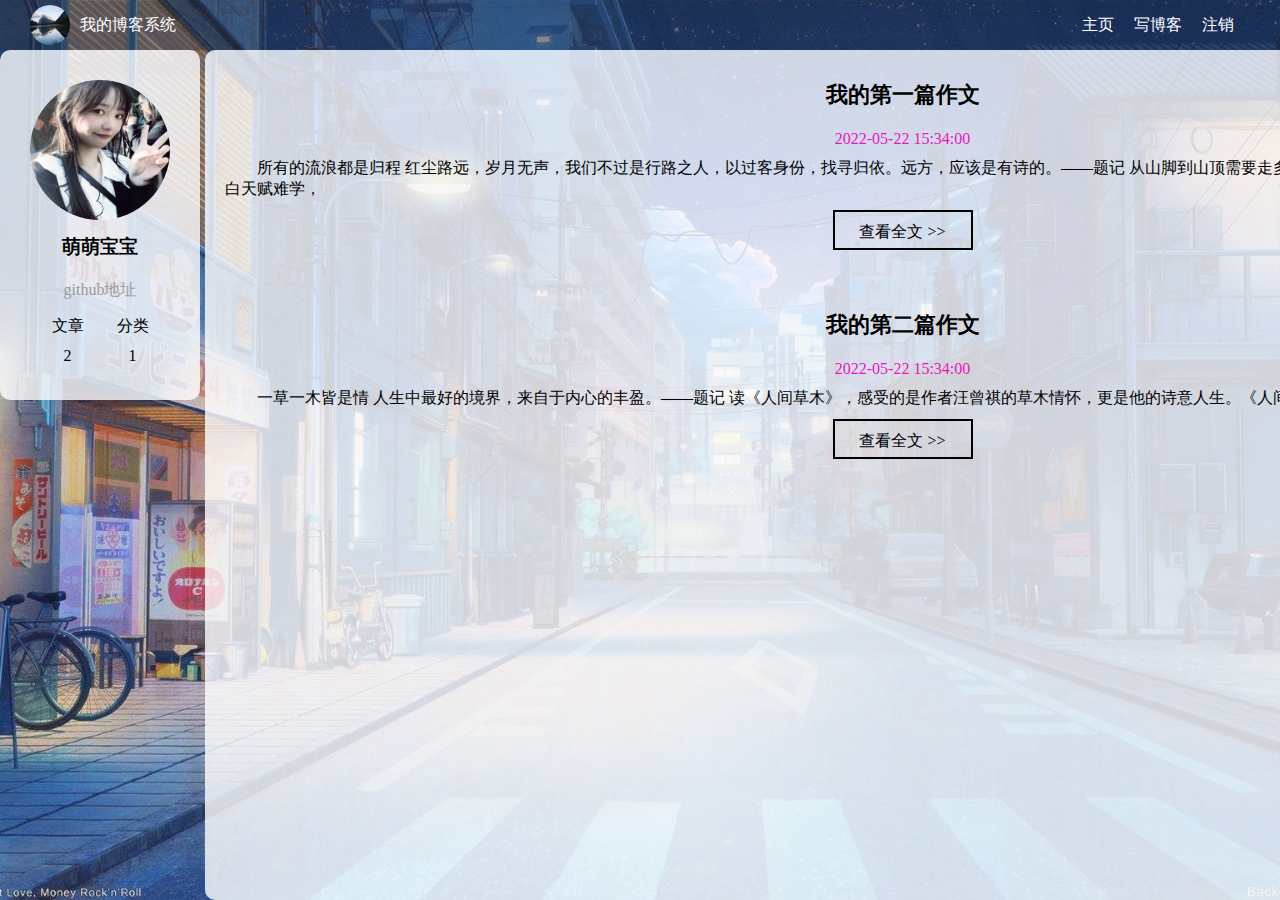
==== blog_list.html @ caf63a6f "Rename index.html to blog_list.html" ====
<!DOCTYPE html>
<html lang="en">
<head>
    <meta charset="UTF-8">
    <meta http-equiv="X-UA-Compatible" content="IE=edge">
    <meta name="viewport" content="width=device-width, initial-scale=1.0">
    <title>博客列表</title>
    <link rel="stylesheet" href="css/common.css">
    <link rel="stylesheet" href="css/blog_list.css">
</head>
<body>
    <!-- 导航栏 -->
    <div class="nav">
        <img src="img/风景.jpeg" alt="">
        <span>我的博客系统</span>
        <!-- 空白元素 实现占位 -->
        <div class="spacer"></div>
        <a href="blog_list.html">主页</a>
        <a href="blog_edit.html">写博客</a>
        <a href="#">注销</a>
    </div>
    <!-- 这里的.container作为页面的版心 -->
    <div class="container">
        <!-- 左侧个人信息 -->
        <div class="left">
            <!-- 表示整个用户的信息区域 -->
            <div class="card">
                <img src="img/萌萌宝宝.jpg" alt="">
                <h3>萌萌宝宝</h3>
                <a href="#">github地址</a>
                <div class="counter">
                    <span>文章</span>
                    <span>分类</span>
                </div>
                <div class="counter">
                    <span>2</span>
                    <span>1</span>
                </div>
            </div>
        </div>
        <!-- 右侧内容详情 -->
        <div class="right">
            <!-- .blog就对应表示一个博客 -->
            <div class="blog">
                <!-- 博客标题 -->
                <div class="title">
                    我的第一篇作文
                </div>
                <!-- 博客发布时间 -->
                <div class="date">
                    2022-05-22 15:34:00
                </div>
                <!-- 博客的摘要 -->
                <div class="desc">
                    所有的流浪都是归程
         红尘路远，岁月无声，我们不过是行路之人，以过客身份，找寻归依。远方，应该是有诗的。——题记
        从山脚到山顶需要走多久？从望岳到登高，便是杜甫的一生。李白天赋难学，
                </div>
                <a href="#">查看全文 &gt;&gt;</a>
            </div>
            <div class="blog">
                <!-- 博客标题 -->
                <div class="title">
                    我的第二篇作文
                </div>
                <!-- 博客发布时间 -->
                <div class="date">
                    2022-05-22 15:34:00
                </div>
                <!-- 博客的摘要 -->
                <div class="desc">
                    一草一木皆是情
                    人生中最好的境界，来自于内心的丰盈。——题记
               读《人间草木》，感受的是作者汪曾祺的草木情怀，更是他的诗意人生。《人间草木》是汪曾祺禁
                </div>
                <a href="#">查看全文 &gt;&gt;</a>
            </div>
        </div>
    </div>
</div>
</body>
</html>
---- css/common.css ----
/* 去掉浏览器页面默认样式 */
*{
    margin: 0;
    padding: 0;
    box-sizing: border-box;
}
/* 给整个页面加上背景图 */
html, body{
    height: 100%;
}

body{
    background-image: url(../img/背景.jpeg);
    background-repeat: no-repeat;
    background-position: center center;
    background-size: cover;

}

.nav{
    width: 100%;
      /* 一般来说这里的详细尺寸, 都是设计稿中已经标注清楚的了. 此处没设计稿, 具体的尺寸取决于我自己的喜好 */
    height: 50px;
    background-color: rgba(51,51,51,0.4);
    color: white;
     /* 导航栏内部的内容, 都是一行排列的. 就需要使用 flex 布局来进行操作 */
    display: flex;
      /* 实现子元素垂直居中效果 */
    align-items: center;
}

.nav img{
    width: 40px;
    height: 40px;
    border-radius: 50%;

    margin-left: 30px;
    margin-right: 10px;
}

.nav .spacer{
      /* 相对于父元素的宽度, 如果父元素(.nav) 宽度是 1000px, 此时 .spacer 就是 700px */
    width: 70%;
}

.nav a{
    color: white;
    text-decoration: none;
    padding: 0 10px
}

/* 版心相关样式 */
.container{
    /* 当前版心并不是和窗口一样宽的 */
    width: 1600px;
    height: calc(100% - 50px);

    /* 水平居中 */
    margin: 0 auto;
    display: flex;
    justify-content: space-between;
}

.container .left{
    height: 100%;
    width: 200px;
}

.container .right{
    height: 100%; 
    width: 1395px;

    background-color: rgba(255,255,255,0.8); 
    border-radius: 10px;

    overflow: auto;（实现多出来的正文部分显示在一页当中，给元素加滚动条）
} 


/* 接下来实现card部分样式 */
.card{
    background-color: rgba(255,255,255,0.8);
    border-radius: 10px;

    /* 通过这里的内边距，就可以头像居中 */
    /* 这里设置的30px，意思就是四个方向都是30px */
    padding: 30px;
}

.card img{
    width: 140px;
    height: 140px;
    border-radius: 50%;
}

.card h3{
    text-align: center;
    padding: 10px;
}

.card a{
     /* a 默认是行内元素. 行内元素的很多边距不生效. 为了简单起见, 直接设为块级元素. */
     display: block;
     text-align: center;
     text-decoration: none;
     color: #999;
     padding: 10px;
}

.card .counter{
    display: flex;
    justify-content: space-around;
    padding: 5px;
}
---- css/blog_list.css ----
/* 这个文件中专门写和博客列表页相关的样式 */
.blog{
    width: 100%;
    /* 高度如果不设置, 就取决于里面的内容高度的综合 */
    padding: 20px;
}

.blog .title{
    text-align: center;
    font-size: 22px;
    font-weight: bold;
    padding: 10px 0;
}

.blog .date{
    text-align: center;
    color: rgb(231, 24, 186);
    padding: 10px 0;
}

.blog .desc{
    text-indent: 2em;
}

.blog a{
    /* 设置成块级元素，方便设置尺寸和边距 */
    display: block;
    width: 140px;
    height: 40px;
    margin: 10px auto;
    border: 2px black solid;

    color: black;
    line-height: 40px;
    text-align: center;
    text-decoration: none;

    /* 过渡效果 */
    transition: all 0.5s;
}

/* 伪类选择器 表示光标移动到元素上的效果 */
.blog a:hover{
    background: rgb(97, 84, 84);
    color: #fff;
}
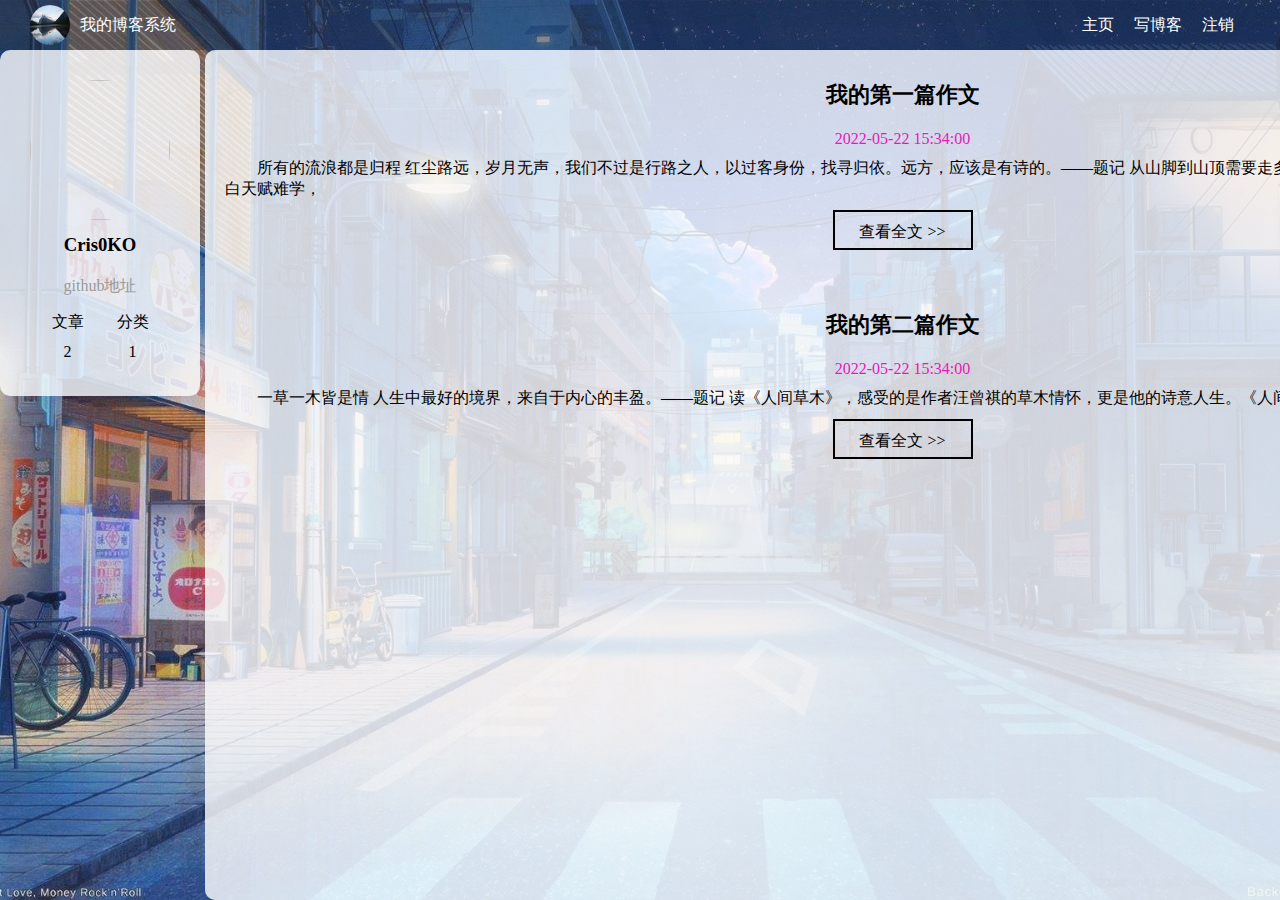
==== commit 54f6e3ea: "Update blog_list.html" ====
--- a/blog_list.html
+++ b/blog_list.html
@@ -4,7 +4,7 @@
     <meta charset="UTF-8">
     <meta http-equiv="X-UA-Compatible" content="IE=edge">
     <meta name="viewport" content="width=device-width, initial-scale=1.0">
-    <title>博客列表</title>
+    <title>Cris's blog</title>
     <link rel="stylesheet" href="css/common.css">
     <link rel="stylesheet" href="css/blog_list.css">
 </head>
@@ -25,8 +25,8 @@
         <div class="left">
             <!-- 表示整个用户的信息区域 -->
             <div class="card">
-                <img src="img/萌萌宝宝.jpg" alt="">
-                <h3>萌萌宝宝</h3>
+                <img src="img/B.jpg" alt="">
+                <h3>Cris0KO</h3>
                 <a href="#">github地址</a>
                 <div class="counter">
                     <span>文章</span>
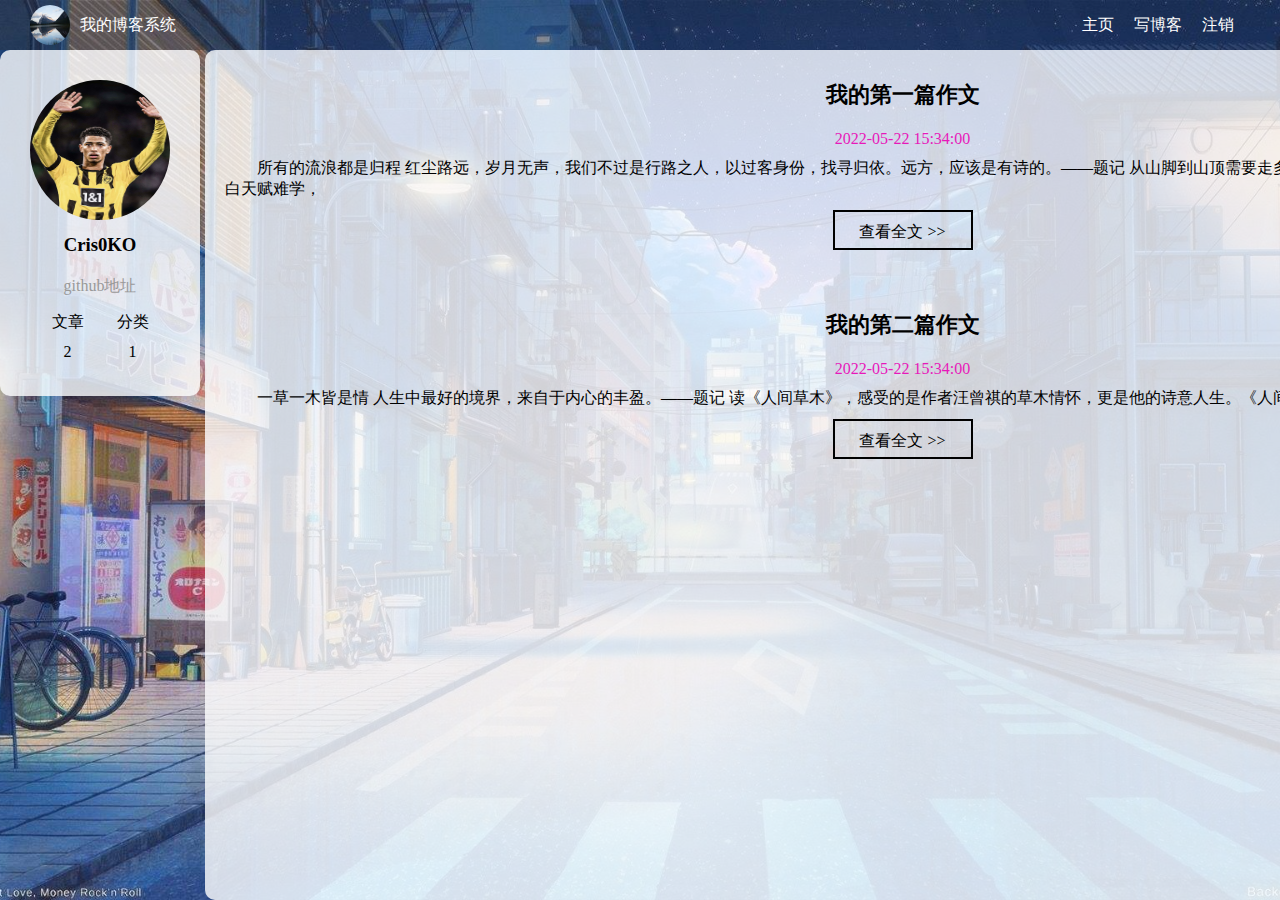
==== commit d3b0ae94: "Update blog_list.html" ====
--- a/blog_list.html
+++ b/blog_list.html
@@ -25,7 +25,7 @@
         <div class="left">
             <!-- 表示整个用户的信息区域 -->
             <div class="card">
-                <img src="img/B.jpg" alt="">
+                <img src="img/R.jpg" alt="">
                 <h3>Cris0KO</h3>
                 <a href="#">github地址</a>
                 <div class="counter">
